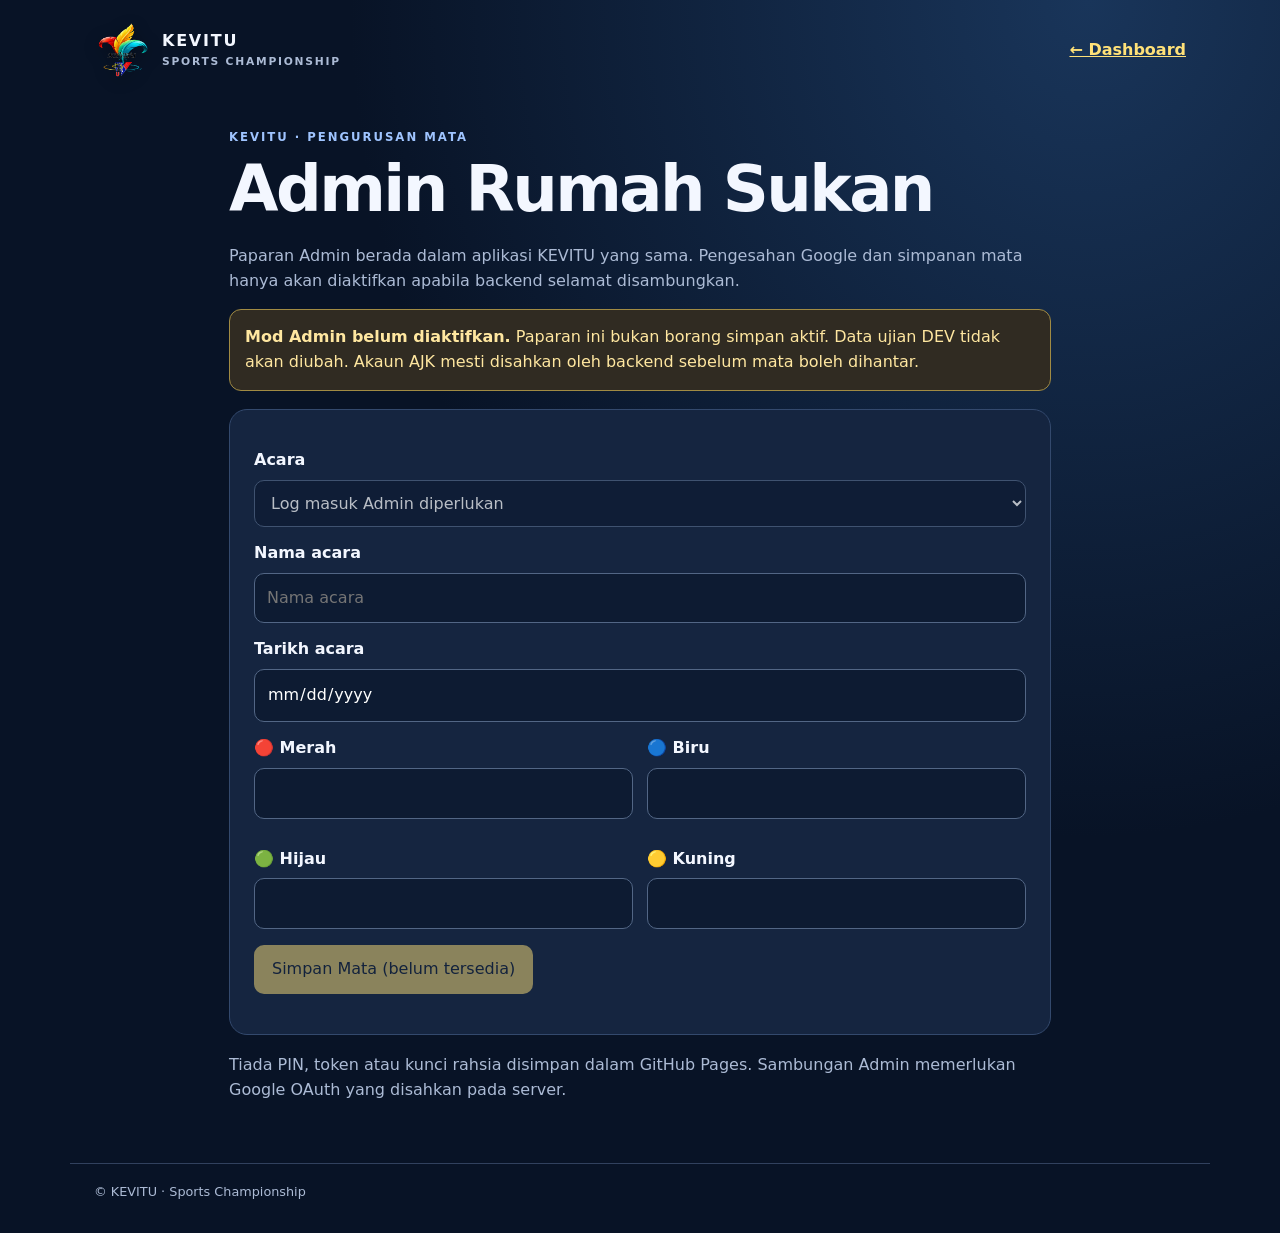
==== admin.html @ a5342c07 "feat: add unified GitHub Pages Admin shell with secure locked state" ====
<!doctype html>
<html lang="ms"><head><meta charset="utf-8"><meta name="viewport" content="width=device-width,initial-scale=1"><meta name="theme-color" content="#101b32"><link rel="manifest" href="./manifest.webmanifest"><link rel="stylesheet" href="./styles.css"><title>Admin · KEVITU Sports Championship</title>
<style>.admin-shell{max-width:870px;margin:30px auto 60px}.admin-card{background:#152540;border:1px solid #33496d;border-radius:18px;padding:24px;margin:18px 0}.admin-card label{display:block;font-weight:750;margin:14px 0 7px}.admin-card input,.admin-card select{display:block;width:100%;background:#0d1b32;color:white;border:1px solid #526685;border-radius:10px;padding:12px;font:inherit}.admin-grid{display:grid;grid-template-columns:repeat(2,minmax(0,1fr));gap:14px}.admin-warning{padding:15px;border-radius:12px;border:1px solid #a18b43;background:#302b22;color:#ffe7a0}.admin-card button{padding:12px 18px;border:0;border-radius:10px;background:#ffe178;color:#11203a;font-weight:800;font:inherit}.admin-card button:disabled{opacity:.5;cursor:not-allowed}.admin-back{color:#ffe178;font-weight:750}@media(max-width:540px){.admin-grid{grid-template-columns:1fr}.admin-card{padding:17px}}</style></head>
<body><header class="top"><div class="brand"><img class="brand-logo" src="./assets/img/brand/kevitu-logo.webp" alt="KEVITU"><div><b>KEVITU</b><small>SPORTS CHAMPIONSHIP</small></div></div><a class="admin-back" href="./">← Dashboard</a></header>
<main class="admin-shell"><p class="eyebrow">KEVITU · PENGURUSAN MATA</p><h1>Admin Rumah Sukan</h1><p class="muted">Paparan Admin berada dalam aplikasi KEVITU yang sama. Pengesahan Google dan simpanan mata hanya akan diaktifkan apabila backend selamat disambungkan.</p>
<div class="admin-warning" role="status"><strong>Mod Admin belum diaktifkan.</strong> Paparan ini bukan borang simpan aktif. Data ujian DEV tidak akan diubah. Akaun AJK mesti disahkan oleh backend sebelum mata boleh dihantar.</div>
<section class="admin-card"><label for="existing">Acara</label><select id="existing" disabled><option>Log masuk Admin diperlukan</option></select><label for="eventName">Nama acara</label><input id="eventName" disabled placeholder="Nama acara"><label for="eventDate">Tarikh acara</label><input id="eventDate" type="date" disabled><div class="admin-grid"><div><label for="merah">🔴 Merah</label><input id="merah" type="number" disabled></div><div><label for="biru">🔵 Biru</label><input id="biru" type="number" disabled></div><div><label for="hijau">🟢 Hijau</label><input id="hijau" type="number" disabled></div><div><label for="kuning">🟡 Kuning</label><input id="kuning" type="number" disabled></div></div><p><button disabled aria-disabled="true">Simpan Mata (belum tersedia)</button></p></section>
<p class="muted">Tiada PIN, token atau kunci rahsia disimpan dalam GitHub Pages. Sambungan Admin memerlukan Google OAuth yang disahkan pada server.</p></main>
<footer>© KEVITU · Sports Championship</footer><script src="./pwa.js" defer></script></body></html>
---- styles.css ----
:root{color-scheme:dark;--bg:#081326;--panel:#14233f;--line:#31415e;--ink:#f3f7ff;--muted:#acbbd5;--gold:#ffe178}*{box-sizing:border-box}body{margin:0;background:radial-gradient(ellipse at 85% 0,#19355a 0,transparent 48%),var(--bg);color:var(--ink);font:16px/1.55 system-ui,-apple-system,Segoe UI,Arial,sans-serif}header,main,footer{max-width:1140px;margin:auto;padding-left:24px;padding-right:24px}.top{display:flex;align-items:center;justify-content:space-between;padding-top:22px;padding-bottom:20px}.brand{display:flex;align-items:center;gap:12px;font-weight:900;letter-spacing:.11em}.brand small{display:block;color:var(--muted);font-size:.67rem}.crest{display:grid;place-items:center;width:48px;height:48px;background:#273a60;border:1px solid var(--line);border-radius:15px;font-size:25px}.chip,.notice{border:1px solid var(--line);background:#172946;border-radius:30px;padding:8px 14px;font-size:.85rem}.hero{display:flex;align-items:center;justify-content:space-between;gap:20px;padding:56px 40px;background:linear-gradient(125deg,#1b3154,#0c1c36 74%);border:1px solid #334867;border-radius:25px;min-height:310px}.eyebrow{font-size:.73rem;letter-spacing:.17em;font-weight:800;color:#9fc4ff;margin:0 0 8px}h1{font-size:clamp(2rem,5vw,4rem);line-height:1.12;margin:0 0 18px;letter-spacing:-.04em}h1 em{font-style:normal;color:var(--gold)}h2{font-size:clamp(1.2rem,2.5vw,1.6rem);margin:0}.hero p:not(.eyebrow){color:var(--muted)}.hero .notice{display:inline-block;border-radius:12px;margin-top:14px;color:#f4df94}.trophy{font-size:clamp(4rem,13vw,9rem);filter:drop-shadow(0 15px 18px #0009)}.section{margin-top:52px}.section-head{display:flex;align-items:flex-end;justify-content:space-between;gap:12px;margin-bottom:20px}.muted,.footnote{color:var(--muted)}.footnote{font-size:.83rem;margin:17px 0}.houses{display:grid;grid-template-columns:repeat(4,minmax(0,1fr));gap:16px}.house{min-width:0;border:1px solid var(--line);border-radius:20px;background:linear-gradient(155deg,#1a2c4b,#101e36);padding:22px;position:relative;overflow:hidden}.house:before{content:"";position:absolute;inset:0 auto 0 0;width:5px;background:var(--house)}.house .symbol{font-size:2.4rem;display:block;margin-bottom:15px}.house h3{margin:0;font-size:1.2rem}.house .sub{font-size:.82rem;color:var(--muted);margin:4px 0 24px}.points{font-size:2rem;font-weight:850;line-height:1}.points small{font-size:.75rem;color:var(--muted);font-weight:500}.rank{font-size:.8rem;color:var(--gold);font-weight:800}.events{background:#14233c;border:1px solid var(--line);border-radius:18px;overflow:hidden;padding:12px 20px}.event{display:flex;justify-content:space-between;gap:10px;padding:16px 3px;border-bottom:1px solid var(--line)}.event:last-child{border-bottom:none}.event strong{display:block}.event small{color:var(--muted)}.event .status{white-space:nowrap;color:#a8dcbd}.admin-note{display:flex;justify-content:space-between;gap:20px;align-items:center;background:#192944;border:1px solid var(--line);padding:25px 30px;border-radius:20px;margin:50px 0}.admin-note>span{font-size:2.5rem}footer{font-size:.8rem;color:var(--muted);padding-top:18px;padding-bottom:32px;border-top:1px solid var(--line)}@media(max-width:850px){.houses{grid-template-columns:repeat(2,1fr)}.hero{padding:35px 26px}}@media(max-width:520px){header,main,footer{padding-left:16px;padding-right:16px}.top{padding-top:14px}.hero{padding:30px 22px;min-height:0}.trophy{display:none}.houses{gap:11px}.house{padding:17px 14px}.house .symbol{font-size:1.7rem}.house h3{font-size:1rem}.points{font-size:1.55rem}.section{margin-top:36px}.section-head{align-items:start;flex-direction:column}.admin-note{margin-top:32px;padding:22px}}
/* Official KEVITU identity — Fasa 2C */
.brand-logo{width:56px;height:56px;object-fit:contain;flex-shrink:0;filter:drop-shadow(0 4px 8px #0005)}
.hero-logo{width:min(34%,265px);height:240px;object-fit:contain;filter:drop-shadow(0 15px 22px #0009)}
.logo-frame{height:148px;display:flex;align-items:center;justify-content:center;margin:0 0 15px;overflow:hidden}
.house-logo{height:100%;max-width:100%;width:auto;object-fit:contain;filter:drop-shadow(0 8px 11px #0006)}
.logo-fallback{font-size:3rem;line-height:1}
.house .rank{margin-bottom:7px}
@media(max-width:850px){.logo-frame{height:124px}}
@media(max-width:520px){.brand-logo{width:44px;height:44px}.hero-logo{display:none}.logo-frame{height:96px;margin-bottom:10px}}

/* Single dashboard entry point to Google-authenticated Admin DEV */
.top-actions{display:flex;align-items:center;justify-content:flex-end;flex-wrap:wrap;gap:10px}
.admin-button{display:inline-flex;align-items:center;justify-content:center;padding:9px 16px;border:1px solid #ffe178;border-radius:12px;background:#ffe178;color:#10203a;text-decoration:none;font-size:.85rem;font-weight:850;white-space:nowrap}
.admin-button:hover,.admin-button:focus-visible{background:#fff0ac;outline:2px solid #fff0ac;outline-offset:2px}
.admin-inline{color:#ffe178;font-weight:750}
@media(max-width:520px){.top-actions{gap:6px}.top-actions .chip{font-size:.72rem;padding:6px 8px}.admin-button{font-size:.76rem;padding:7px 10px}}
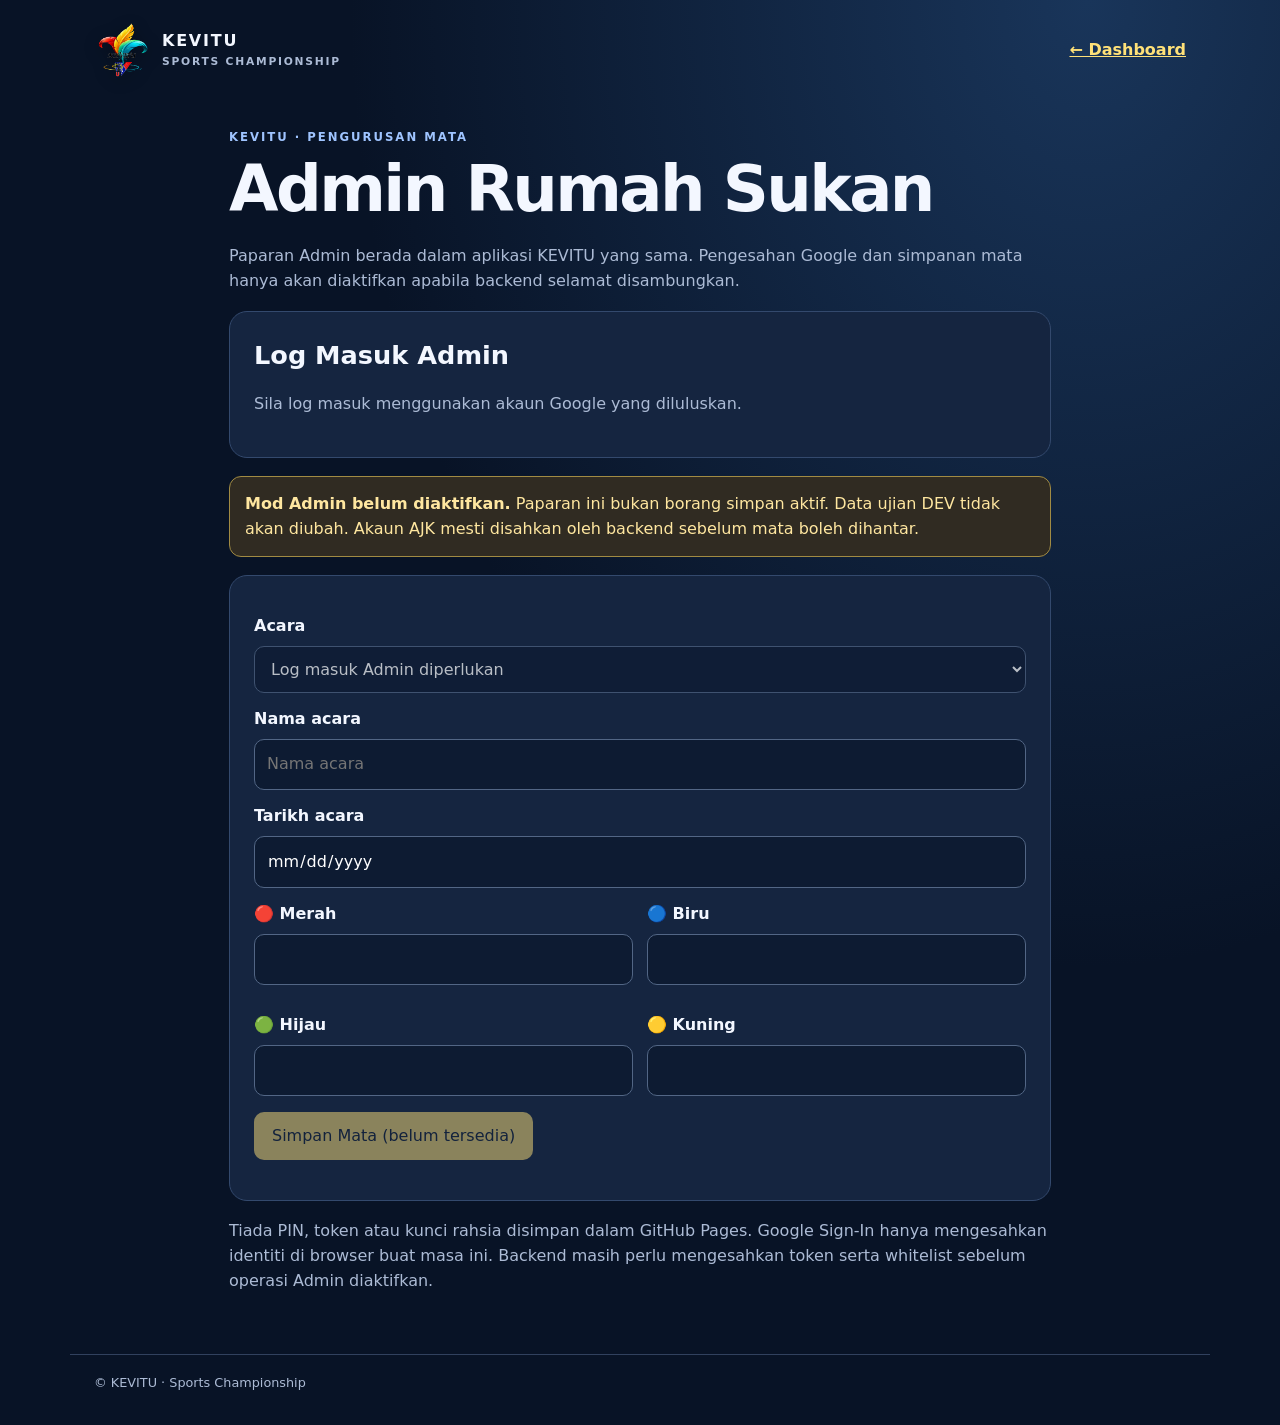
==== commit 89d3ef08: "feat(auth): add Google Identity Services sign-in to Admin PWA" ====
--- a/admin.html
+++ b/admin.html
@@ -1,9 +1,10 @@
 <!doctype html>
-<html lang="ms"><head><meta charset="utf-8"><meta name="viewport" content="width=device-width,initial-scale=1"><meta name="theme-color" content="#101b32"><link rel="manifest" href="./manifest.webmanifest"><link rel="stylesheet" href="./styles.css"><title>Admin · KEVITU Sports Championship</title>
+<html lang="ms"><head><meta charset="utf-8"><meta name="viewport" content="width=device-width,initial-scale=1"><meta name="theme-color" content="#101b32"><link rel="manifest" href="./manifest.webmanifest"><link rel="stylesheet" href="./styles.css"><title>Admin · KEVITU Sports Championship</title><script src="https://accounts.google.com/gsi/client" async defer></script>
 <style>.admin-shell{max-width:870px;margin:30px auto 60px}.admin-card{background:#152540;border:1px solid #33496d;border-radius:18px;padding:24px;margin:18px 0}.admin-card label{display:block;font-weight:750;margin:14px 0 7px}.admin-card input,.admin-card select{display:block;width:100%;background:#0d1b32;color:white;border:1px solid #526685;border-radius:10px;padding:12px;font:inherit}.admin-grid{display:grid;grid-template-columns:repeat(2,minmax(0,1fr));gap:14px}.admin-warning{padding:15px;border-radius:12px;border:1px solid #a18b43;background:#302b22;color:#ffe7a0}.admin-card button{padding:12px 18px;border:0;border-radius:10px;background:#ffe178;color:#11203a;font-weight:800;font:inherit}.admin-card button:disabled{opacity:.5;cursor:not-allowed}.admin-back{color:#ffe178;font-weight:750}@media(max-width:540px){.admin-grid{grid-template-columns:1fr}.admin-card{padding:17px}}</style></head>
 <body><header class="top"><div class="brand"><img class="brand-logo" src="./assets/img/brand/kevitu-logo.webp" alt="KEVITU"><div><b>KEVITU</b><small>SPORTS CHAMPIONSHIP</small></div></div><a class="admin-back" href="./">← Dashboard</a></header>
 <main class="admin-shell"><p class="eyebrow">KEVITU · PENGURUSAN MATA</p><h1>Admin Rumah Sukan</h1><p class="muted">Paparan Admin berada dalam aplikasi KEVITU yang sama. Pengesahan Google dan simpanan mata hanya akan diaktifkan apabila backend selamat disambungkan.</p>
+<section class="admin-card" aria-label="Google Sign-In"><h2>Log Masuk Admin</h2><div id="google-signin"></div><p id="login-status" class="muted" role="status">Sila log masuk menggunakan akaun Google yang diluluskan.</p><button id="signout" type="button" hidden>Log keluar</button></section>
 <div class="admin-warning" role="status"><strong>Mod Admin belum diaktifkan.</strong> Paparan ini bukan borang simpan aktif. Data ujian DEV tidak akan diubah. Akaun AJK mesti disahkan oleh backend sebelum mata boleh dihantar.</div>
 <section class="admin-card"><label for="existing">Acara</label><select id="existing" disabled><option>Log masuk Admin diperlukan</option></select><label for="eventName">Nama acara</label><input id="eventName" disabled placeholder="Nama acara"><label for="eventDate">Tarikh acara</label><input id="eventDate" type="date" disabled><div class="admin-grid"><div><label for="merah">🔴 Merah</label><input id="merah" type="number" disabled></div><div><label for="biru">🔵 Biru</label><input id="biru" type="number" disabled></div><div><label for="hijau">🟢 Hijau</label><input id="hijau" type="number" disabled></div><div><label for="kuning">🟡 Kuning</label><input id="kuning" type="number" disabled></div></div><p><button disabled aria-disabled="true">Simpan Mata (belum tersedia)</button></p></section>
-<p class="muted">Tiada PIN, token atau kunci rahsia disimpan dalam GitHub Pages. Sambungan Admin memerlukan Google OAuth yang disahkan pada server.</p></main>
-<footer>© KEVITU · Sports Championship</footer><script src="./pwa.js" defer></script></body></html>+<p class="muted">Tiada PIN, token atau kunci rahsia disimpan dalam GitHub Pages. Google Sign-In hanya mengesahkan identiti di browser buat masa ini. Backend masih perlu mengesahkan token serta whitelist sebelum operasi Admin diaktifkan.</p></main>
+<footer>© KEVITU · Sports Championship</footer><script src="./pwa.js" defer></script><script src="./admin-auth.js" defer></script></body></html>
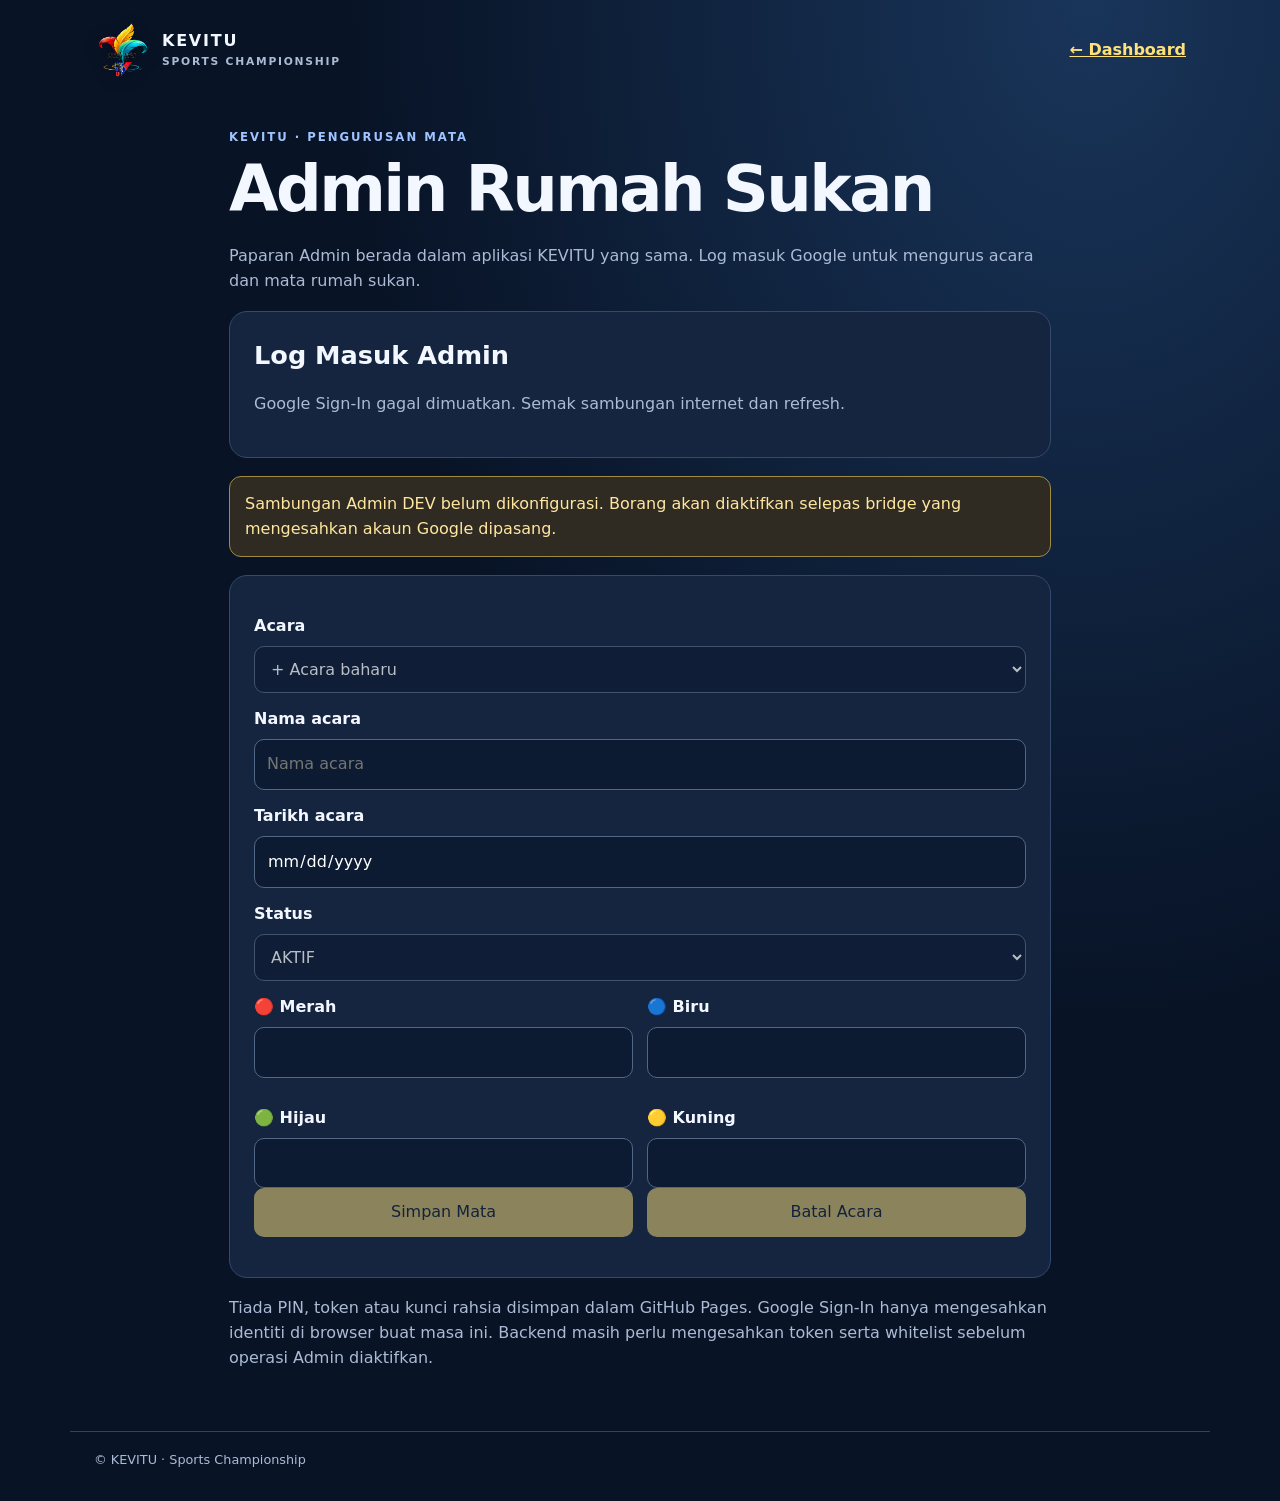
==== commit 5b436671: "feat: prepare full PWA Admin event form for authenticated bridge" ====
--- a/admin.html
+++ b/admin.html
@@ -2,9 +2,9 @@
 <html lang="ms"><head><meta charset="utf-8"><meta name="viewport" content="width=device-width,initial-scale=1"><meta name="theme-color" content="#101b32"><link rel="manifest" href="./manifest.webmanifest"><link rel="stylesheet" href="./styles.css"><title>Admin · KEVITU Sports Championship</title><script src="https://accounts.google.com/gsi/client" async defer></script>
 <style>.admin-shell{max-width:870px;margin:30px auto 60px}.admin-card{background:#152540;border:1px solid #33496d;border-radius:18px;padding:24px;margin:18px 0}.admin-card label{display:block;font-weight:750;margin:14px 0 7px}.admin-card input,.admin-card select{display:block;width:100%;background:#0d1b32;color:white;border:1px solid #526685;border-radius:10px;padding:12px;font:inherit}.admin-grid{display:grid;grid-template-columns:repeat(2,minmax(0,1fr));gap:14px}.admin-warning{padding:15px;border-radius:12px;border:1px solid #a18b43;background:#302b22;color:#ffe7a0}.admin-card button{padding:12px 18px;border:0;border-radius:10px;background:#ffe178;color:#11203a;font-weight:800;font:inherit}.admin-card button:disabled{opacity:.5;cursor:not-allowed}.admin-back{color:#ffe178;font-weight:750}@media(max-width:540px){.admin-grid{grid-template-columns:1fr}.admin-card{padding:17px}}</style></head>
 <body><header class="top"><div class="brand"><img class="brand-logo" src="./assets/img/brand/kevitu-logo.webp" alt="KEVITU"><div><b>KEVITU</b><small>SPORTS CHAMPIONSHIP</small></div></div><a class="admin-back" href="./">← Dashboard</a></header>
-<main class="admin-shell"><p class="eyebrow">KEVITU · PENGURUSAN MATA</p><h1>Admin Rumah Sukan</h1><p class="muted">Paparan Admin berada dalam aplikasi KEVITU yang sama. Pengesahan Google dan simpanan mata hanya akan diaktifkan apabila backend selamat disambungkan.</p>
+<main class="admin-shell"><p class="eyebrow">KEVITU · PENGURUSAN MATA</p><h1>Admin Rumah Sukan</h1><p class="muted">Paparan Admin berada dalam aplikasi KEVITU yang sama. Log masuk Google untuk mengurus acara dan mata rumah sukan.</p>
 <section class="admin-card" aria-label="Google Sign-In"><h2>Log Masuk Admin</h2><div id="google-signin"></div><p id="login-status" class="muted" role="status">Sila log masuk menggunakan akaun Google yang diluluskan.</p><button id="signout" type="button" hidden>Log keluar</button></section>
-<div class="admin-warning" role="status"><strong>Mod Admin belum diaktifkan.</strong> Paparan ini bukan borang simpan aktif. Data ujian DEV tidak akan diubah. Akaun AJK mesti disahkan oleh backend sebelum mata boleh dihantar.</div>
-<section class="admin-card"><label for="existing">Acara</label><select id="existing" disabled><option>Log masuk Admin diperlukan</option></select><label for="eventName">Nama acara</label><input id="eventName" disabled placeholder="Nama acara"><label for="eventDate">Tarikh acara</label><input id="eventDate" type="date" disabled><div class="admin-grid"><div><label for="merah">🔴 Merah</label><input id="merah" type="number" disabled></div><div><label for="biru">🔵 Biru</label><input id="biru" type="number" disabled></div><div><label for="hijau">🟢 Hijau</label><input id="hijau" type="number" disabled></div><div><label for="kuning">🟡 Kuning</label><input id="kuning" type="number" disabled></div></div><p><button disabled aria-disabled="true">Simpan Mata (belum tersedia)</button></p></section>
+<div class="admin-warning" id="bridge-status" role="status">Sambungan Admin DEV belum dikonfigurasi. Borang akan diaktifkan selepas bridge yang mengesahkan akaun Google dipasang.</div>
+<section class="admin-card"><label for="existing">Acara</label><select id="existing" disabled><option value="">+ Acara baharu</option></select><label for="eventName">Nama acara</label><input id="eventName" disabled placeholder="Nama acara"><label for="eventDate">Tarikh acara</label><input id="eventDate" type="date" disabled><label for="eventStatus">Status</label><select id="eventStatus" disabled><option value="AKTIF">AKTIF</option><option value="SELESAI">SELESAI</option></select><div class="admin-grid"><div><label for="merah">🔴 Merah</label><input id="merah" type="number" disabled></div><div><label for="biru">🔵 Biru</label><input id="biru" type="number" disabled></div><div><label for="hijau">🟢 Hijau</label><input id="hijau" type="number" disabled></div><div><label for="kuning">🟡 Kuning</label><input id="kuning" type="number" disabled></div></div><div class="admin-grid"><button id="save" type="button" disabled>Simpan Mata</button><button id="cancel" type="button" disabled>Batal Acara</button></div><p id="operation-status" role="status" class="muted"></p></section>
 <p class="muted">Tiada PIN, token atau kunci rahsia disimpan dalam GitHub Pages. Google Sign-In hanya mengesahkan identiti di browser buat masa ini. Backend masih perlu mengesahkan token serta whitelist sebelum operasi Admin diaktifkan.</p></main>
-<footer>© KEVITU · Sports Championship</footer><script src="./pwa.js" defer></script><script src="./admin-auth.js" defer></script></body></html>+<footer>© KEVITU · Sports Championship</footer><script src="./pwa.js" defer></script><script src="./admin-config.js" defer></script><script src="./admin-auth.js" defer></script></body></html>
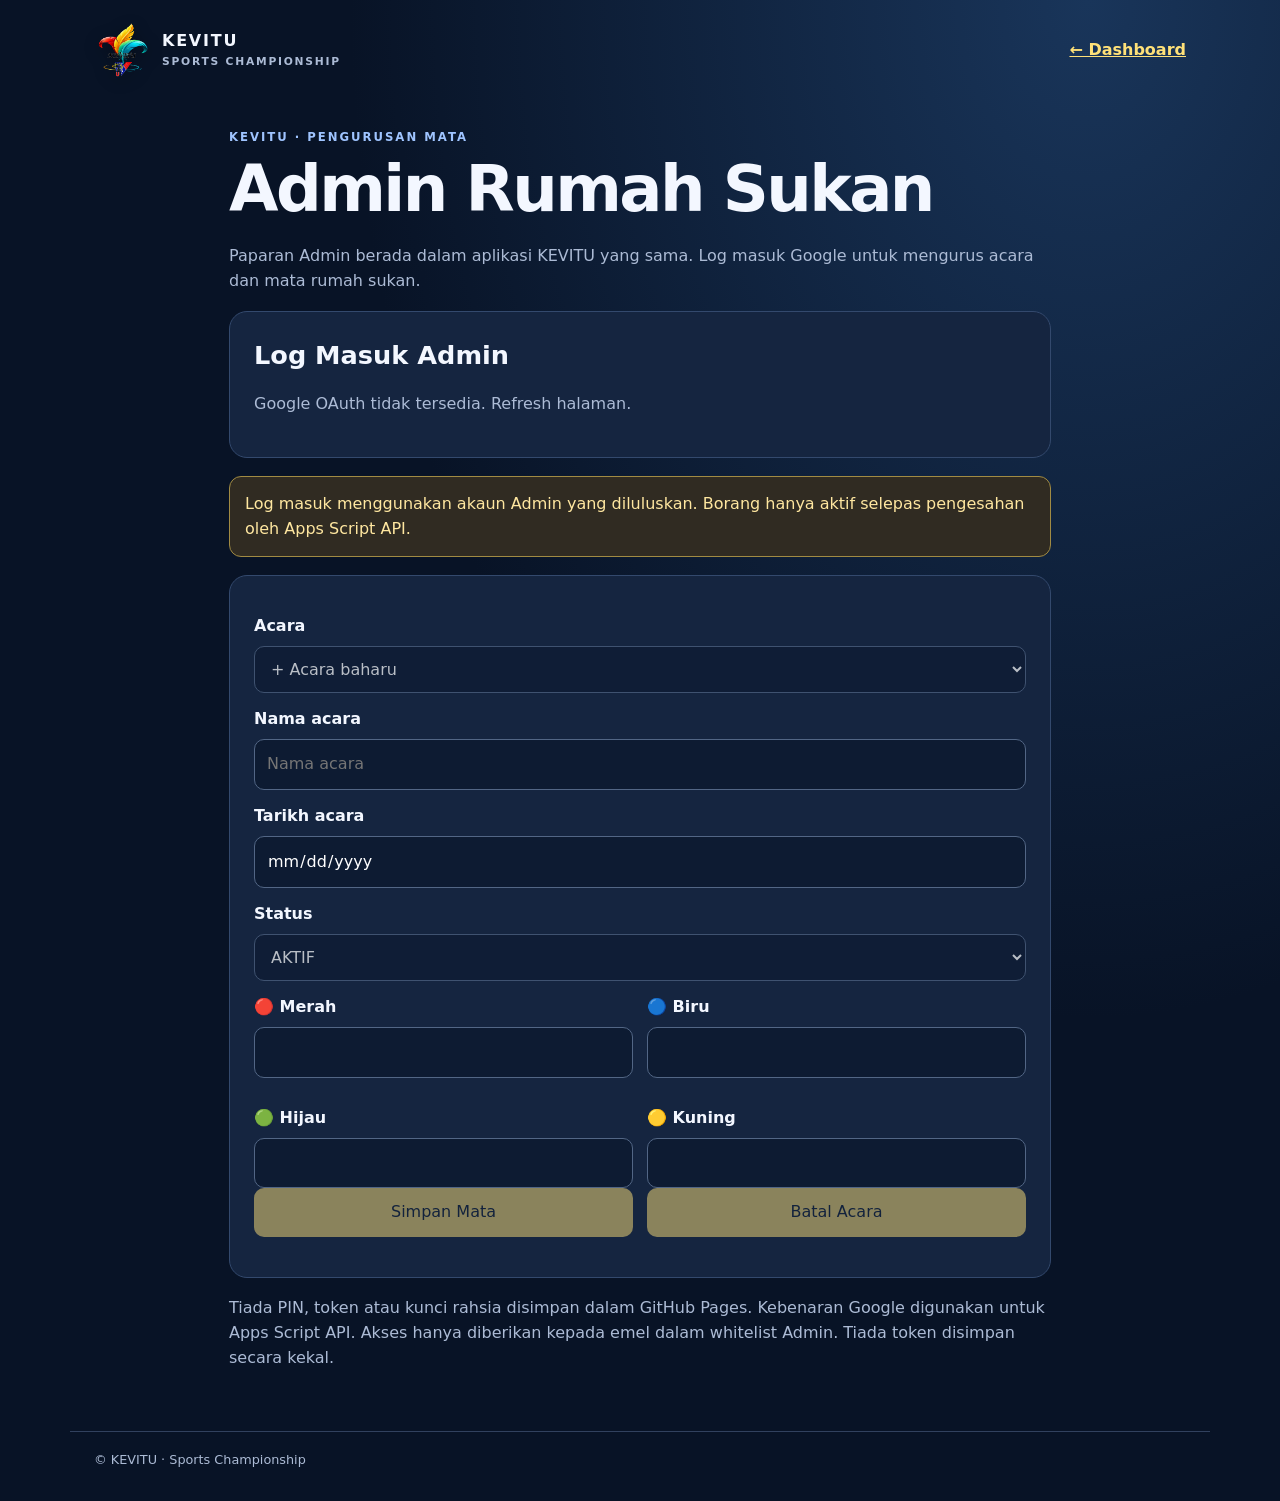
==== commit 8ef061ad: "docs: align Admin UI copy with OAuth API authentication" ====
--- a/admin.html
+++ b/admin.html
@@ -4,7 +4,7 @@
 <body><header class="top"><div class="brand"><img class="brand-logo" src="./assets/img/brand/kevitu-logo.webp" alt="KEVITU"><div><b>KEVITU</b><small>SPORTS CHAMPIONSHIP</small></div></div><a class="admin-back" href="./">← Dashboard</a></header>
 <main class="admin-shell"><p class="eyebrow">KEVITU · PENGURUSAN MATA</p><h1>Admin Rumah Sukan</h1><p class="muted">Paparan Admin berada dalam aplikasi KEVITU yang sama. Log masuk Google untuk mengurus acara dan mata rumah sukan.</p>
 <section class="admin-card" aria-label="Google Sign-In"><h2>Log Masuk Admin</h2><div id="google-signin"></div><p id="login-status" class="muted" role="status">Sila log masuk menggunakan akaun Google yang diluluskan.</p><button id="signout" type="button" hidden>Log keluar</button></section>
-<div class="admin-warning" id="bridge-status" role="status">Sambungan Admin DEV belum dikonfigurasi. Borang akan diaktifkan selepas bridge yang mengesahkan akaun Google dipasang.</div>
+<div class="admin-warning" id="bridge-status" role="status">Log masuk menggunakan akaun Admin yang diluluskan. Borang hanya aktif selepas pengesahan oleh Apps Script API.</div>
 <section class="admin-card"><label for="existing">Acara</label><select id="existing" disabled><option value="">+ Acara baharu</option></select><label for="eventName">Nama acara</label><input id="eventName" disabled placeholder="Nama acara"><label for="eventDate">Tarikh acara</label><input id="eventDate" type="date" disabled><label for="eventStatus">Status</label><select id="eventStatus" disabled><option value="AKTIF">AKTIF</option><option value="SELESAI">SELESAI</option></select><div class="admin-grid"><div><label for="merah">🔴 Merah</label><input id="merah" type="number" disabled></div><div><label for="biru">🔵 Biru</label><input id="biru" type="number" disabled></div><div><label for="hijau">🟢 Hijau</label><input id="hijau" type="number" disabled></div><div><label for="kuning">🟡 Kuning</label><input id="kuning" type="number" disabled></div></div><div class="admin-grid"><button id="save" type="button" disabled>Simpan Mata</button><button id="cancel" type="button" disabled>Batal Acara</button></div><p id="operation-status" role="status" class="muted"></p></section>
-<p class="muted">Tiada PIN, token atau kunci rahsia disimpan dalam GitHub Pages. Google Sign-In hanya mengesahkan identiti di browser buat masa ini. Backend masih perlu mengesahkan token serta whitelist sebelum operasi Admin diaktifkan.</p></main>
+<p class="muted">Tiada PIN, token atau kunci rahsia disimpan dalam GitHub Pages. Kebenaran Google digunakan untuk Apps Script API. Akses hanya diberikan kepada emel dalam whitelist Admin. Tiada token disimpan secara kekal.</p></main>
 <footer>© KEVITU · Sports Championship</footer><script src="./pwa.js" defer></script><script src="./admin-config.js" defer></script><script src="./admin-auth.js" defer></script></body></html>
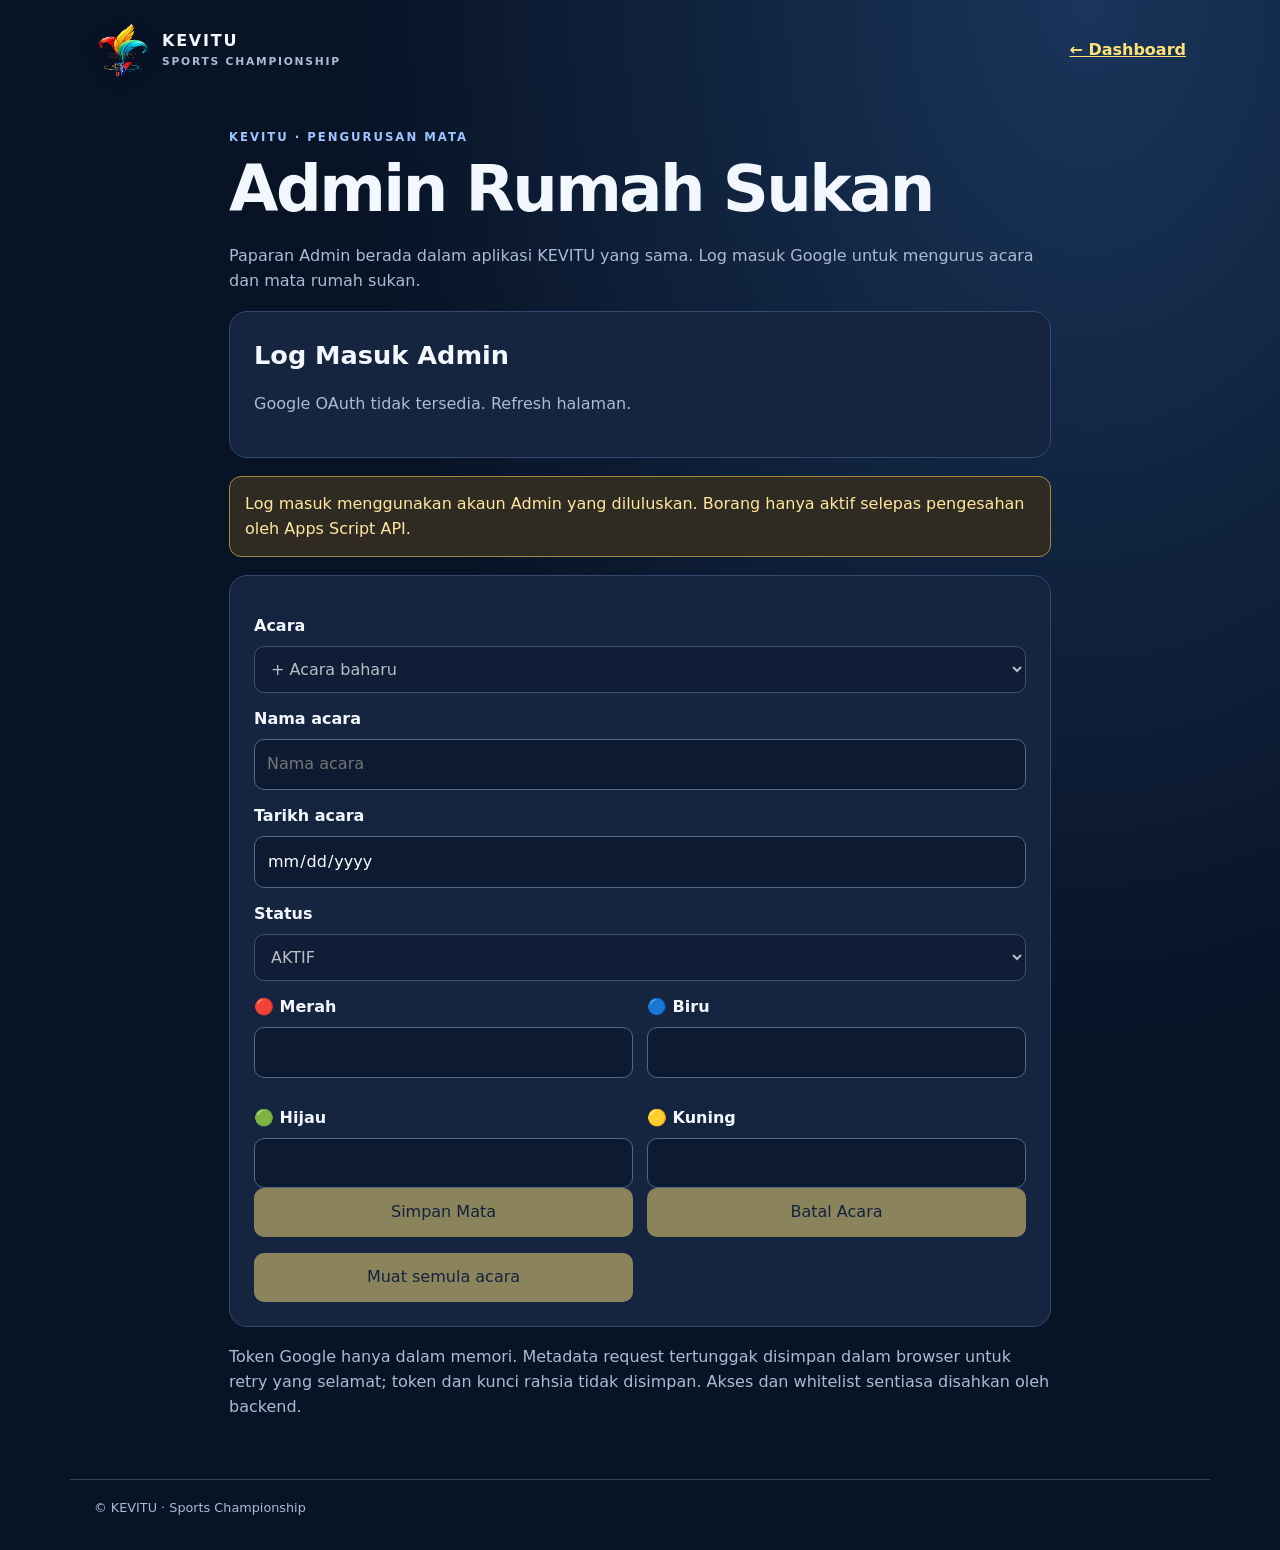
==== commit b5f39494: "security(v9b): integrate durable Admin requests and signed committed public snapshots QA review cand" ====
--- a/admin.html
+++ b/admin.html
@@ -6,5 +6,5 @@
 <section class="admin-card" aria-label="Google Sign-In"><h2>Log Masuk Admin</h2><div id="google-signin"></div><p id="login-status" class="muted" role="status">Sila log masuk menggunakan akaun Google yang diluluskan.</p><button id="signout" type="button" hidden>Log keluar</button></section>
 <div class="admin-warning" id="bridge-status" role="status">Log masuk menggunakan akaun Admin yang diluluskan. Borang hanya aktif selepas pengesahan oleh Apps Script API.</div>
 <section class="admin-card"><label for="existing">Acara</label><select id="existing" disabled><option value="">+ Acara baharu</option></select><label for="eventName">Nama acara</label><input id="eventName" disabled placeholder="Nama acara"><label for="eventDate">Tarikh acara</label><input id="eventDate" type="date" disabled><label for="eventStatus">Status</label><select id="eventStatus" disabled><option value="AKTIF">AKTIF</option><option value="SELESAI">SELESAI</option></select><div class="admin-grid"><div><label for="merah">🔴 Merah</label><input id="merah" type="number" disabled></div><div><label for="biru">🔵 Biru</label><input id="biru" type="number" disabled></div><div><label for="hijau">🟢 Hijau</label><input id="hijau" type="number" disabled></div><div><label for="kuning">🟡 Kuning</label><input id="kuning" type="number" disabled></div></div><div class="admin-grid"><button id="save" type="button" disabled>Simpan Mata</button><button id="cancel" type="button" disabled>Batal Acara</button></div><p id="operation-status" role="status" class="muted"></p></section>
-<p class="muted">Tiada PIN, token atau kunci rahsia disimpan dalam GitHub Pages. Kebenaran Google digunakan untuk Apps Script API. Akses hanya diberikan kepada emel dalam whitelist Admin. Tiada token disimpan secara kekal.</p></main>
+<p class="muted">Token Google hanya dalam memori. Metadata request tertunggak disimpan dalam browser untuk retry yang selamat; token dan kunci rahsia tidak disimpan. Akses dan whitelist sentiasa disahkan oleh backend.</p></main>
 <footer>© KEVITU · Sports Championship</footer><script src="./pwa.js" defer></script><script src="./admin-config.js" defer></script><script src="./admin-auth.js" defer></script></body></html>
--- a/styles.css
+++ b/styles.css
@@ -15,3 +15,35 @@
 .admin-button:hover,.admin-button:focus-visible{background:#fff0ac;outline:2px solid #fff0ac;outline-offset:2px}
 .admin-inline{color:#ffe178;font-weight:750}
 @media(max-width:520px){.top-actions{gap:6px}.top-actions .chip{font-size:.72rem;padding:6px 8px}.admin-button{font-size:.76rem;padding:7px 10px}}
+
+/* LIVE podium: ranked 1–4, responsive, and no artificial champion when scores are empty. */
+.houses{align-items:end;padding-top:12px}
+.podium-card{min-height:350px;display:flex;flex-direction:column;transform:translateY(var(--podium-rise));margin-bottom:66px;animation:podium-reveal .65s both;animation-delay:var(--podium-delay)}
+.podium-card .points{margin-top:auto}
+.podium-base{position:relative;margin:18px -22px -22px;border-top:3px solid var(--house);background:linear-gradient(180deg,color-mix(in srgb,var(--house) 22%,#10213a),#10213a);min-height:50px;display:grid;place-items:center;font-weight:900;font-size:1.35rem;color:var(--ink)}
+.podium-base span{line-height:1}
+@keyframes podium-reveal{from{opacity:0;translate:0 18px}to{opacity:1;translate:0 0}}
+.house-skeleton{min-height:350px;display:flex;flex-direction:column;gap:17px;transform:none;margin-bottom:66px}
+.skeleton-logo,.skeleton-line{background:linear-gradient(95deg,#263e62 15%,#355174 45%,#263e62 75%);background-size:200% 100%;animation:skeleton-shimmer 1.5s ease-in-out infinite;border-radius:12px}
+.skeleton-logo{height:148px;width:75%;align-self:center}.skeleton-line{height:18px;width:90%}.skeleton-line.short{width:62%}
+@keyframes skeleton-shimmer{to{background-position-x:-200%}}
+@media(max-width:850px){.podium-card{min-height:320px}.house-skeleton{min-height:320px}}
+@media(max-width:520px){.podium-card{min-height:275px;margin-bottom:48px;transform:translateY(calc(var(--podium-rise) * .6))}.podium-base{margin:14px -14px -17px;min-height:37px}.house-skeleton{min-height:275px;margin-bottom:48px}.skeleton-logo{height:96px}}
+@media(prefers-reduced-motion:reduce){.podium-card,.skeleton-logo,.skeleton-line{animation:none!important}}
+
+/* Championship podium order on desktop: #2 | #1 | #3 | #4.
+   Slot heights follow actual ranking; ties retain the same rank label. */
+.podium-slot-1{order:1}.podium-slot-2{order:2}.podium-slot-3{order:3}.podium-slot-4{order:4}
+.podium-neutral{transform:none;margin-bottom:0}
+@media(min-width:851px){
+ .houses:has(.podium-slot-1){padding-top:38px}
+ .podium-slot-2{box-shadow:0 0 0 1px #ffe17855,0 0 34px #ffe17816}
+}
+@media(max-width:850px){
+ .houses:has(.podium-slot-1){align-items:stretch}
+ .podium-slot-2{order:1;grid-column:1/-1;min-height:0;transform:none;margin-bottom:0}
+ .podium-slot-1{order:2;min-height:0;transform:none;margin-bottom:0}
+ .podium-slot-3{order:3;min-height:0;transform:none;margin-bottom:0}
+ .podium-slot-4{order:4;grid-column:1/-1;min-height:0;transform:none;margin-bottom:0}
+ .podium-neutral{margin-bottom:0}
+}
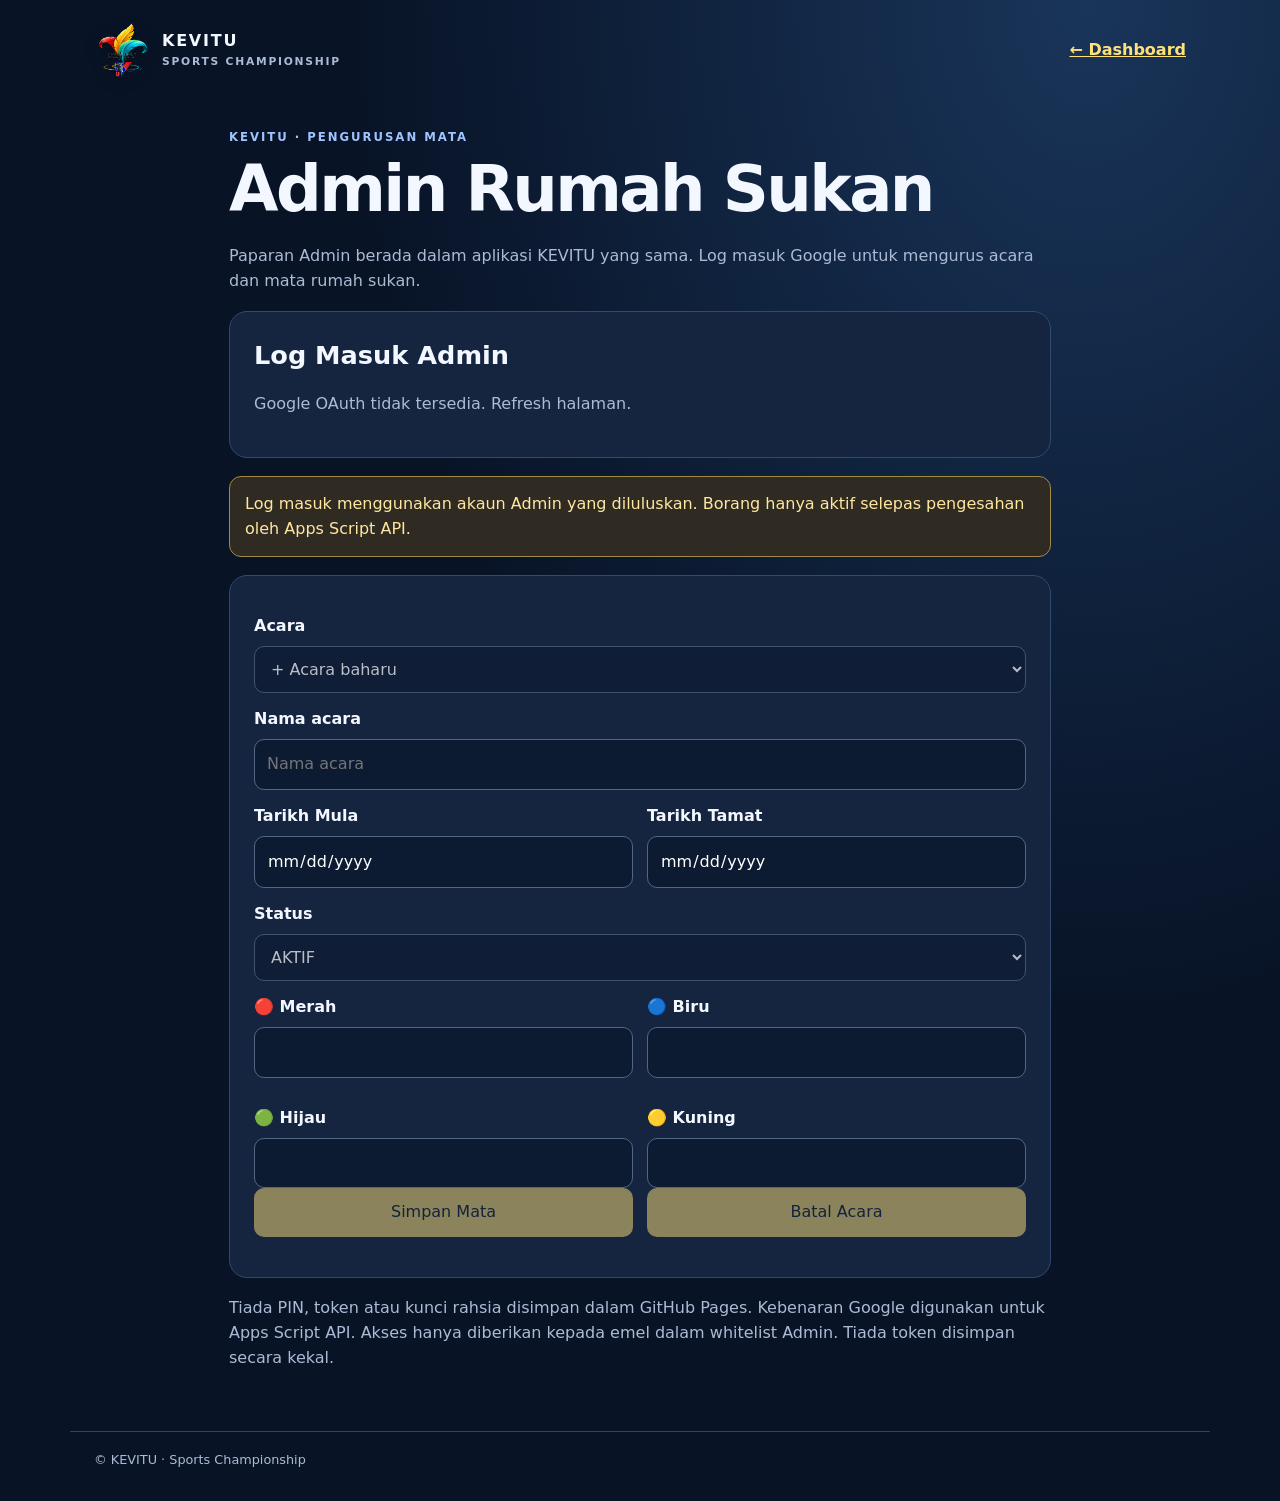
==== commit 91d49e54: "feat: add informational event start and end dates without changing scoring" ====
--- a/admin.html
+++ b/admin.html
@@ -5,6 +5,6 @@
 <main class="admin-shell"><p class="eyebrow">KEVITU · PENGURUSAN MATA</p><h1>Admin Rumah Sukan</h1><p class="muted">Paparan Admin berada dalam aplikasi KEVITU yang sama. Log masuk Google untuk mengurus acara dan mata rumah sukan.</p>
 <section class="admin-card" aria-label="Google Sign-In"><h2>Log Masuk Admin</h2><div id="google-signin"></div><p id="login-status" class="muted" role="status">Sila log masuk menggunakan akaun Google yang diluluskan.</p><button id="signout" type="button" hidden>Log keluar</button></section>
 <div class="admin-warning" id="bridge-status" role="status">Log masuk menggunakan akaun Admin yang diluluskan. Borang hanya aktif selepas pengesahan oleh Apps Script API.</div>
-<section class="admin-card"><label for="existing">Acara</label><select id="existing" disabled><option value="">+ Acara baharu</option></select><label for="eventName">Nama acara</label><input id="eventName" disabled placeholder="Nama acara"><label for="eventDate">Tarikh acara</label><input id="eventDate" type="date" disabled><label for="eventStatus">Status</label><select id="eventStatus" disabled><option value="AKTIF">AKTIF</option><option value="SELESAI">SELESAI</option></select><div class="admin-grid"><div><label for="merah">🔴 Merah</label><input id="merah" type="number" disabled></div><div><label for="biru">🔵 Biru</label><input id="biru" type="number" disabled></div><div><label for="hijau">🟢 Hijau</label><input id="hijau" type="number" disabled></div><div><label for="kuning">🟡 Kuning</label><input id="kuning" type="number" disabled></div></div><div class="admin-grid"><button id="save" type="button" disabled>Simpan Mata</button><button id="cancel" type="button" disabled>Batal Acara</button></div><p id="operation-status" role="status" class="muted"></p></section>
-<p class="muted">Token Google hanya dalam memori. Metadata request tertunggak disimpan dalam browser untuk retry yang selamat; token dan kunci rahsia tidak disimpan. Akses dan whitelist sentiasa disahkan oleh backend.</p></main>
+<section class="admin-card"><label for="existing">Acara</label><select id="existing" disabled><option value="">+ Acara baharu</option></select><label for="eventName">Nama acara</label><input id="eventName" disabled placeholder="Nama acara"><div class="admin-grid"><div><label for="eventDate">Tarikh Mula</label><input id="eventDate" type="date" disabled></div><div><label for="eventEndDate">Tarikh Tamat</label><input id="eventEndDate" type="date" disabled></div></div><label for="eventStatus">Status</label><select id="eventStatus" disabled><option value="AKTIF">AKTIF</option><option value="SELESAI">SELESAI</option></select><div class="admin-grid"><div><label for="merah">🔴 Merah</label><input id="merah" type="number" disabled></div><div><label for="biru">🔵 Biru</label><input id="biru" type="number" disabled></div><div><label for="hijau">🟢 Hijau</label><input id="hijau" type="number" disabled></div><div><label for="kuning">🟡 Kuning</label><input id="kuning" type="number" disabled></div></div><div class="admin-grid"><button id="save" type="button" disabled>Simpan Mata</button><button id="cancel" type="button" disabled>Batal Acara</button></div><p id="operation-status" role="status" class="muted"></p></section>
+<p class="muted">Tiada PIN, token atau kunci rahsia disimpan dalam GitHub Pages. Kebenaran Google digunakan untuk Apps Script API. Akses hanya diberikan kepada emel dalam whitelist Admin. Tiada token disimpan secara kekal.</p></main>
 <footer>© KEVITU · Sports Championship</footer><script src="./pwa.js" defer></script><script src="./admin-config.js" defer></script><script src="./admin-auth.js" defer></script></body></html>
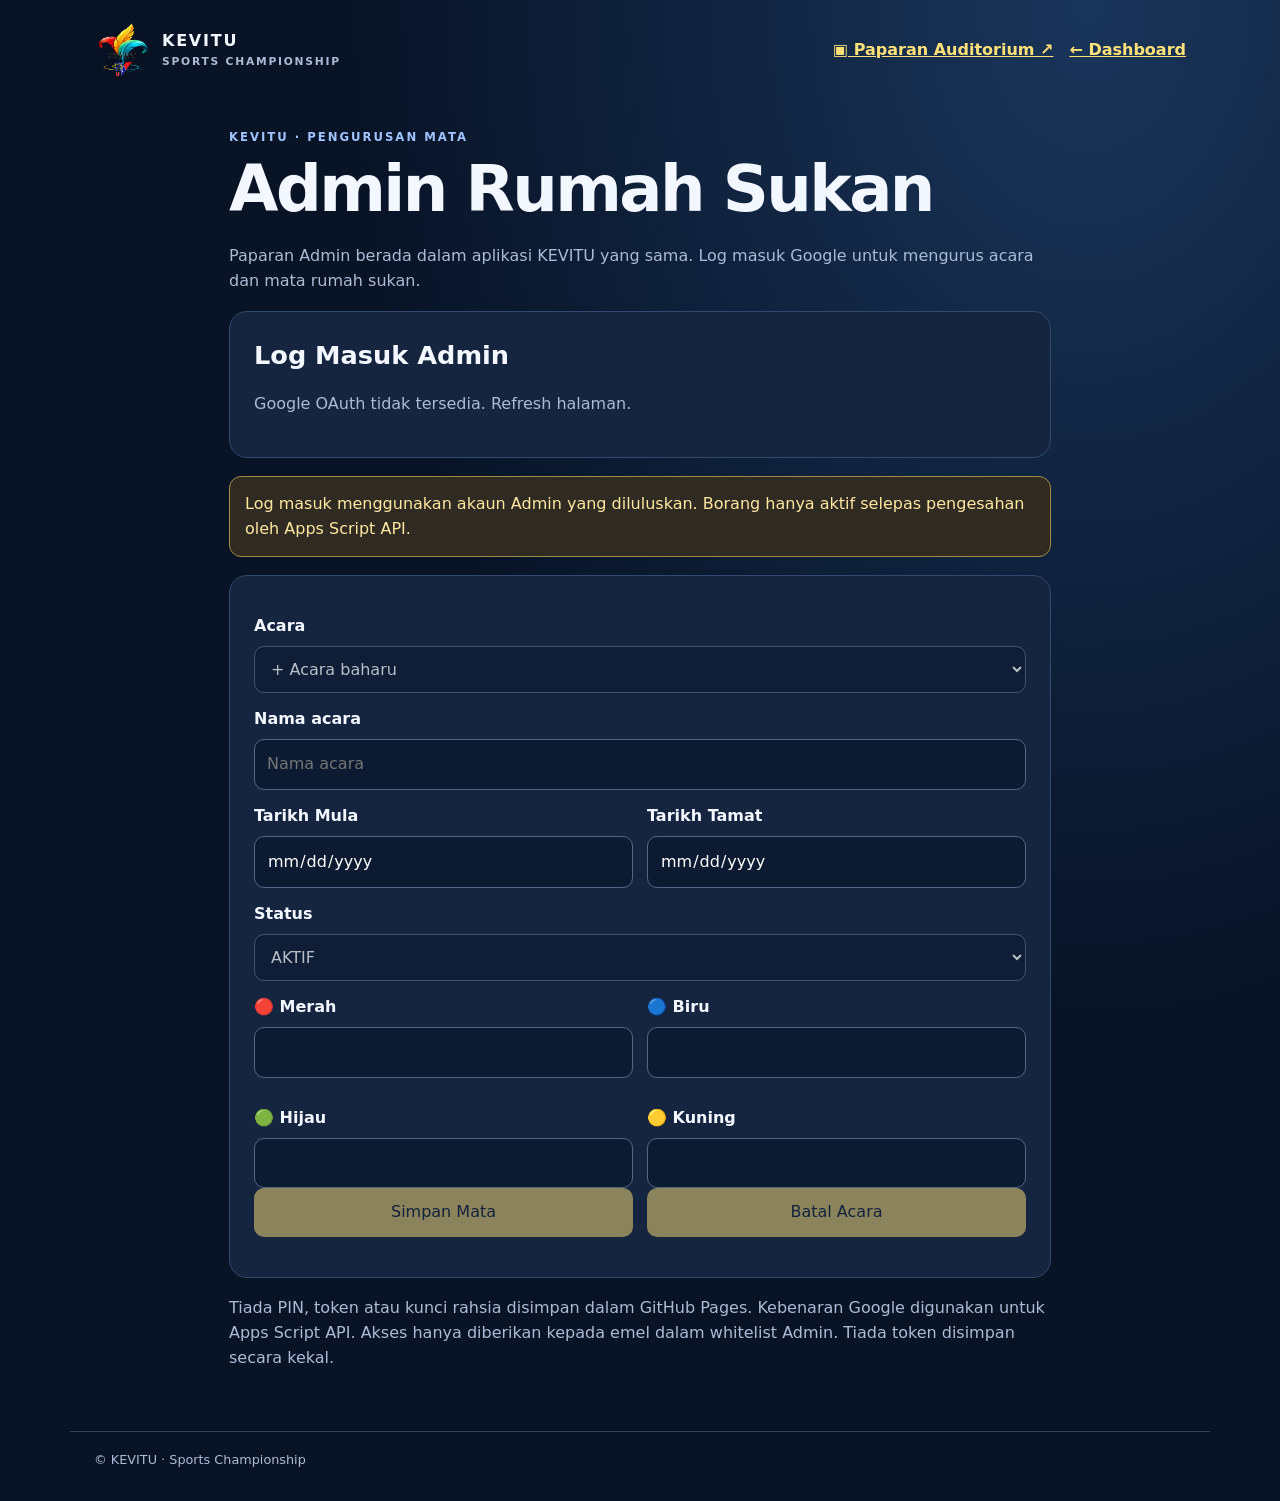
==== commit 1fc6f5c6: "feat(admin): add auditorium display shortcut in new tab" ====
--- a/admin.html
+++ b/admin.html
@@ -1,7 +1,7 @@
 <!doctype html>
 <html lang="ms"><head><meta charset="utf-8"><meta name="viewport" content="width=device-width,initial-scale=1"><meta name="theme-color" content="#101b32"><link rel="manifest" href="./manifest.webmanifest"><link rel="stylesheet" href="./styles.css"><title>Admin · KEVITU Sports Championship</title><script src="https://accounts.google.com/gsi/client" async defer></script>
 <style>.admin-shell{max-width:870px;margin:30px auto 60px}.admin-card{background:#152540;border:1px solid #33496d;border-radius:18px;padding:24px;margin:18px 0}.admin-card label{display:block;font-weight:750;margin:14px 0 7px}.admin-card input,.admin-card select{display:block;width:100%;background:#0d1b32;color:white;border:1px solid #526685;border-radius:10px;padding:12px;font:inherit}.admin-grid{display:grid;grid-template-columns:repeat(2,minmax(0,1fr));gap:14px}.admin-warning{padding:15px;border-radius:12px;border:1px solid #a18b43;background:#302b22;color:#ffe7a0}.admin-card button{padding:12px 18px;border:0;border-radius:10px;background:#ffe178;color:#11203a;font-weight:800;font:inherit}.admin-card button:disabled{opacity:.5;cursor:not-allowed}.admin-back{color:#ffe178;font-weight:750}@media(max-width:540px){.admin-grid{grid-template-columns:1fr}.admin-card{padding:17px}}</style></head>
-<body><header class="top"><div class="brand"><img class="brand-logo" src="./assets/img/brand/kevitu-logo.webp" alt="KEVITU"><div><b>KEVITU</b><small>SPORTS CHAMPIONSHIP</small></div></div><a class="admin-back" href="./">← Dashboard</a></header>
+<body><header class="top"><div class="brand"><img class="brand-logo" src="./assets/img/brand/kevitu-logo.webp" alt="KEVITU"><div><b>KEVITU</b><small>SPORTS CHAMPIONSHIP</small></div></div><nav style="display:flex;align-items:center;gap:16px;flex-wrap:wrap"><a class="admin-back" href="./auditorium.html" target="_blank" rel="noopener noreferrer" aria-label="Buka paparan auditorium dalam tab baharu">▣ Paparan Auditorium ↗</a><a class="admin-back" href="./">← Dashboard</a></nav></header>
 <main class="admin-shell"><p class="eyebrow">KEVITU · PENGURUSAN MATA</p><h1>Admin Rumah Sukan</h1><p class="muted">Paparan Admin berada dalam aplikasi KEVITU yang sama. Log masuk Google untuk mengurus acara dan mata rumah sukan.</p>
 <section class="admin-card" aria-label="Google Sign-In"><h2>Log Masuk Admin</h2><div id="google-signin"></div><p id="login-status" class="muted" role="status">Sila log masuk menggunakan akaun Google yang diluluskan.</p><button id="signout" type="button" hidden>Log keluar</button></section>
 <div class="admin-warning" id="bridge-status" role="status">Log masuk menggunakan akaun Admin yang diluluskan. Borang hanya aktif selepas pengesahan oleh Apps Script API.</div>
--- a/styles.css
+++ b/styles.css
@@ -47,3 +47,30 @@
  .podium-slot-4{order:4;grid-column:1/-1;min-height:0;transform:none;margin-bottom:0}
  .podium-neutral{margin-bottom:0}
 }
+
+/* Strong stepped podium — cards stand on visible tiered plinths. Desktop only.
+   Existing 2–1–3–4 order, ranking, points and house logos are unchanged. */
+@media(min-width:851px){
+ .houses:has(.podium-slot-1){align-items:end;padding-top:24px}
+ .houses:has(.podium-slot-1) .podium-card{transform:none;margin-bottom:0;min-height:0;padding-bottom:22px}
+ .houses:has(.podium-slot-1) .podium-card .logo-frame{height:125px}
+ .houses:has(.podium-slot-1) .podium-card .points{margin-top:24px}
+ .houses:has(.podium-slot-1) .podium-base{margin-top:20px;min-height:0;display:flex;align-items:center;justify-content:center;flex-direction:column;font-size:2.4rem;font-weight:900;letter-spacing:-.04em;border-top-width:5px;border-radius:0 0 17px 17px;box-shadow:inset 0 12px 24px #0002}
+ .houses:has(.podium-slot-1) .podium-slot-2 .podium-base{height:158px;background:linear-gradient(180deg,#9e853830,#4b401e66 50%,#192638);color:#ffe178}
+ .houses:has(.podium-slot-1) .podium-slot-1 .podium-base{height:112px;background:linear-gradient(180deg,#aebfd02b,#475a6b52 55%,#192638);color:#dfecf8}
+ .houses:has(.podium-slot-1) .podium-slot-3 .podium-base{height:76px;background:linear-gradient(180deg,#b87d5730,#55433452 55%,#192638);color:#eac5a9}
+ .houses:has(.podium-slot-1) .podium-slot-4 .podium-base{height:48px;font-size:1.5rem;color:var(--muted)}
+ .houses:has(.podium-slot-1) .podium-slot-2{border-color:#cba850;box-shadow:0 0 0 1px #ffe17855,0 0 38px #ffe17819}
+ .houses:has(.podium-slot-1) .podium-slot-2 .rank{color:#ffe178}
+ .houses:has(.podium-slot-1) .podium-slot-2 .podium-base span:before{content:'★';display:block;font-size:1.2rem;line-height:1.2;text-align:center;margin-bottom:9px}
+}
+
+/* Per-acara: ringkasan empat rumah; kosong ditandai — (bukan 0). */
+.event>div:first-child{min-width:0;flex:1}
+.event-points{display:grid;grid-template-columns:repeat(4,minmax(0,1fr));gap:8px;margin-top:14px;max-width:590px}
+.event-point{--event-colour:#aebbd2;border:1px solid color-mix(in srgb,var(--event-colour) 45%,#35425a);background:color-mix(in srgb,var(--event-colour) 10%,#0f1e36);border-radius:10px;padding:7px 10px;display:flex;align-items:baseline;gap:5px;flex-wrap:wrap}
+.event-point-merah{--event-colour:#f04b55}.event-point-biru{--event-colour:#459bfa}.event-point-hijau{--event-colour:#4ccd99}.event-point-kuning{--event-colour:#f6c74b}
+.event-point-name{display:block;flex-basis:100%;font-weight:700;font-size:.75rem;color:var(--event-colour)}
+.event-point b{font-size:1.15rem;line-height:1.2;color:var(--ink)}
+.event-point-unit{font-size:.7rem;color:var(--muted)}
+@media(max-width:520px){.event-points{grid-template-columns:repeat(2,minmax(0,1fr))}.event-point{padding:7px 9px}.event{gap:8px}.event .status{font-size:.85rem}}
